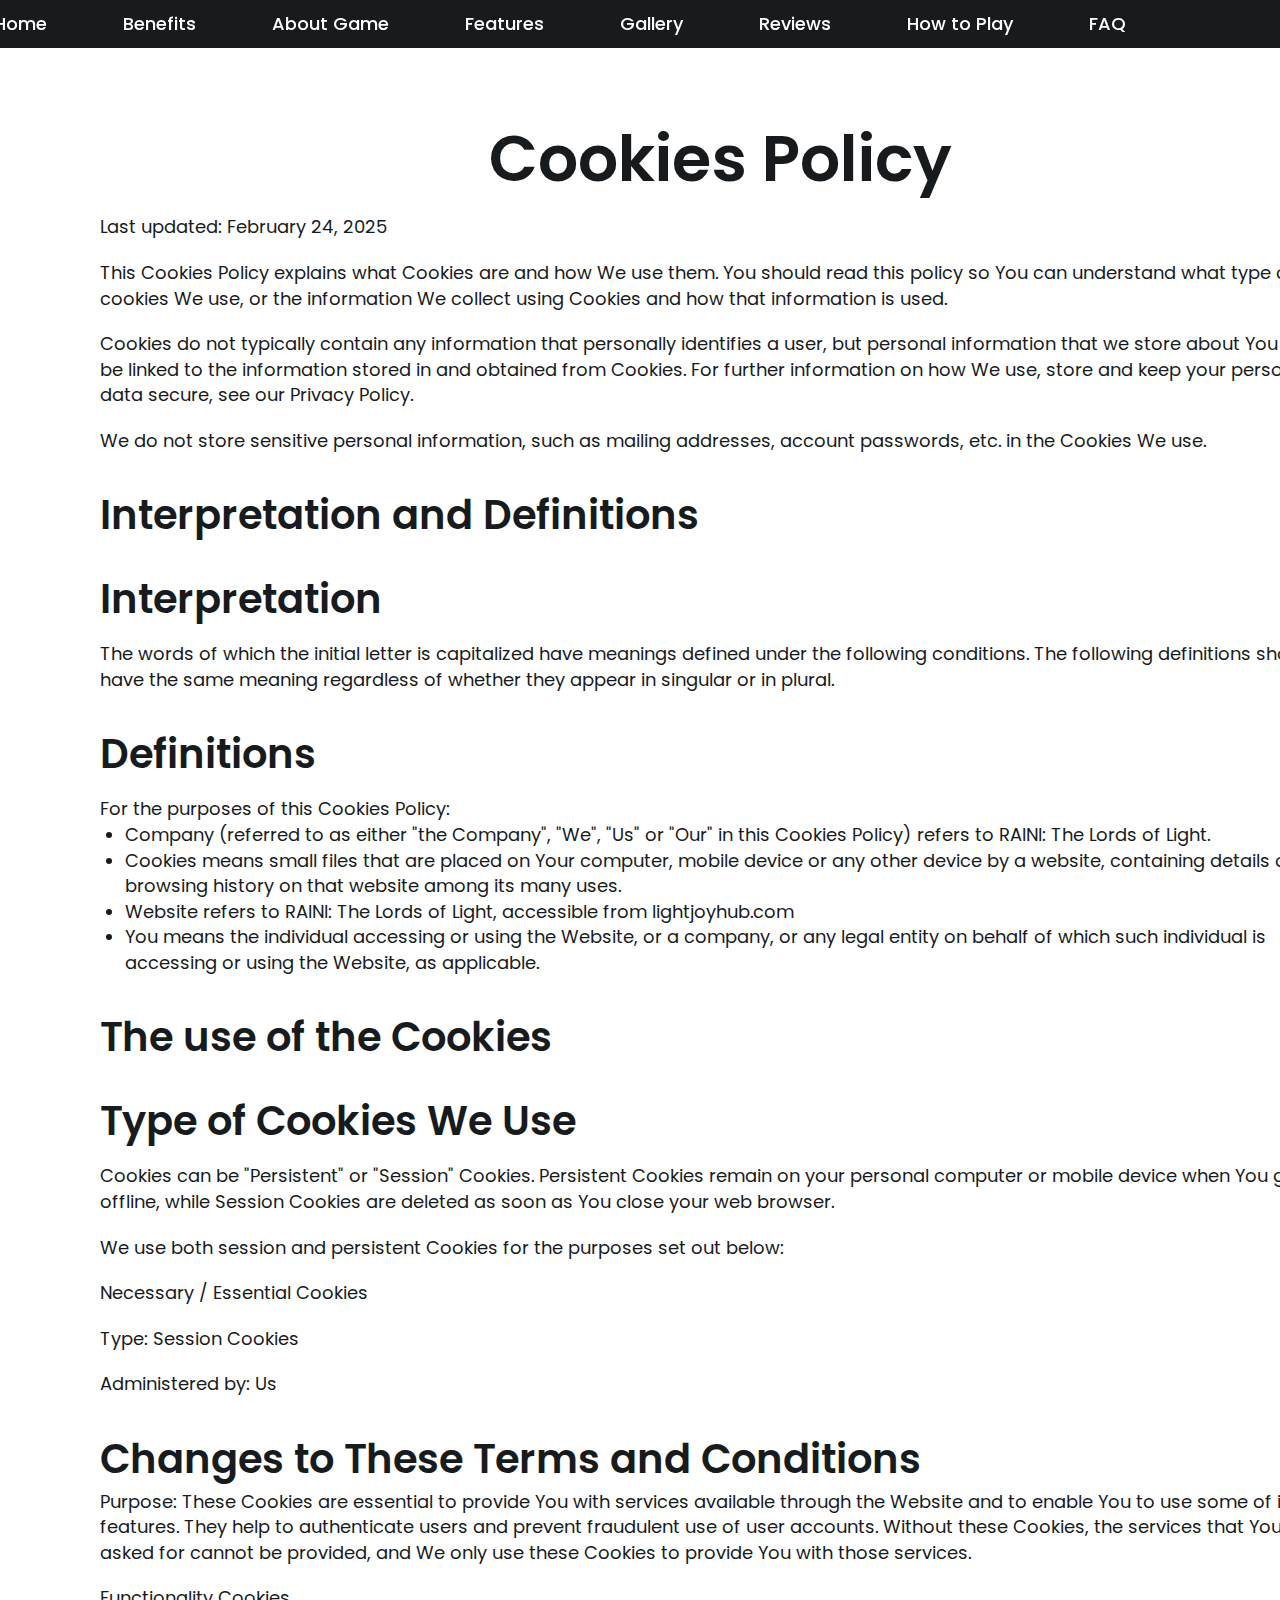
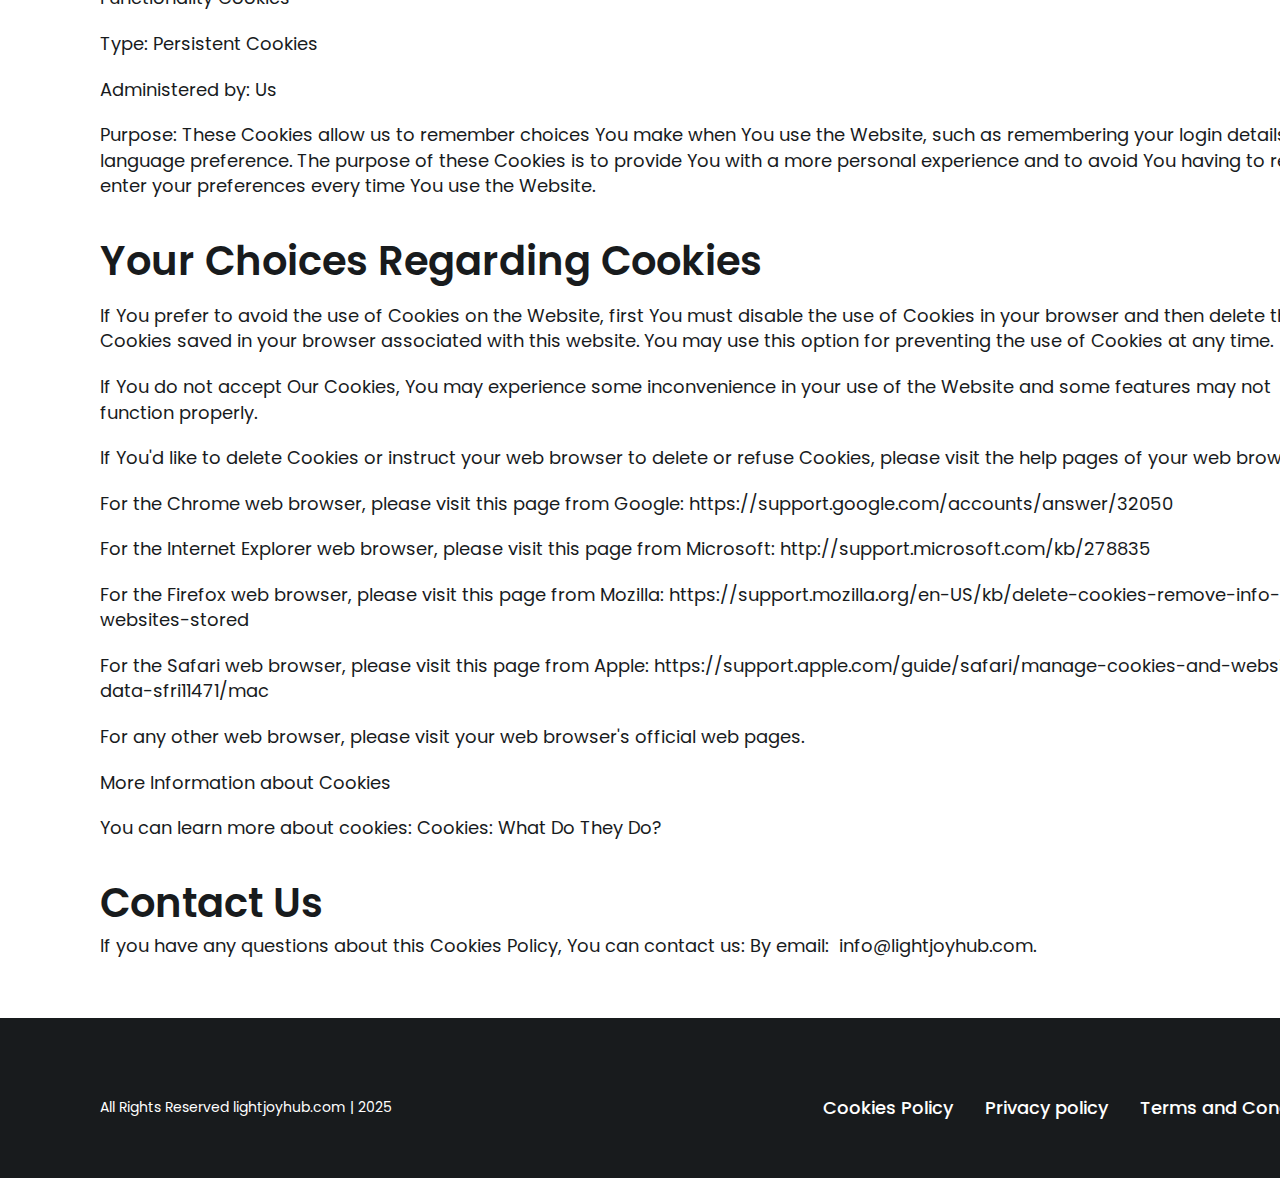
==== cookies.html @ d63851ce "1" ====
<!DOCTYPE html>
<html lang="en">
  <head>
    <meta charset="UTF-8" />
    <meta name="viewport" content="width=device-width, initial-scale=1.0" />
    <title>RAINI: The Lords of Light</title>
    <link rel="icon" href="img/Icon 500_500.png" />

    <link rel="stylesheet" type="text/css" href="slick/slick.css" />
    <link rel="stylesheet" href="css/main.css" />
    <link href="https://unpkg.com/aos@2.3.1/dist/aos.css" rel="stylesheet" />
  </head>

  <body class="back">
    <header class="header">
      <div class="header__background"></div>
      <nav class="navigation">
        <ul class="navigation__list">
          <li class="navigation__item">
            <a href="/" class="navigation__link">Home</a>
          </li>
          <li class="navigation__item">
            <a href="/#why" class="navigation__link">Benefits</a>
          </li>

          <li class="navigation__item">
            <a href="/#about" class="navigation__link">About Game</a>
          </li>
          <li class="navigation__item">
            <a href="/#features" class="navigation__link">Features</a>
          </li>
          <li class="navigation__item">
            <a href="/#gallery" class="navigation__link">Gallery</a>
          </li>
          <li class="navigation__item">
            <a href="/#reviews" class="navigation__link">Reviews</a>
          </li>

          <li class="navigation__item">
            <a href="/#how" class="navigation__link">How to Play</a>
          </li>
          <li class="navigation__item">
            <a href="/#faq" class="navigation__link">FAQ</a>
          </li>
          <li class="navigation__item">
            <a
              href="/policy.html"
              class="navigation__link navigation__item-desk"
              >Privacy Policy</a
            >
          </li>

          <li class="navigation__item">
            <a
              href="/cookies.html"
              class="navigation__link navigation__item-desk"
              >Cookies Policy</a
            >
          </li>
          <li class="navigation__item">
            <a href="/terms.html" class="navigation__link navigation__item-desk"
              >Terms and Conditions</a
            >
          </li>
        </ul>

        <div class="header__button-wrapper">
          <a href="/" class="policy-terms-header__icon--menu"
            ><img href="/" class="header-title" alt=""
          /></a>

          <button type="button" class="header__icon-button" data-menu-button>
            <img
              class="header__icon header__icon--menu"
              src="img/header/menu.png"
              alt=""
            />

            <img
              class="header__icon header__icon--close close"
              src="img/header//menu (1).png"
              alt=""
            />
          </button>
        </div>
      </nav>
    </header>

    <main class="policy">
      <section>
        <div class="policy-terms-container">
          <h2 class="policy-terms-title">Cookies Policy</h2>

          <p class="policy-terms-text-one">Last updated: February 24, 2025</p>

          <p class="policy-terms-text-one">
            This Cookies Policy explains what Cookies are and how We use them.
            You should read this policy so You can understand what type of
            cookies We use, or the information We collect using Cookies and how
            that information is used.
          </p>

          <p class="policy-terms-text-one">
            Cookies do not typically contain any information that personally
            identifies a user, but personal information that we store about You
            may be linked to the information stored in and obtained from
            Cookies. For further information on how We use, store and keep your
            personal data secure, see our Privacy Policy.
          </p>
          <p class="policy-terms-text-one">
            We do not store sensitive personal information, such as mailing
            addresses, account passwords, etc. in the Cookies We use.
          </p>
          <h2 class="policy-terms-text">Interpretation and Definitions</h2>
          <h2 class="policy-terms-text">Interpretation</h2>
          <p class="policy-terms-text-one">
            The words of which the initial letter is capitalized have meanings
            defined under the following conditions. The following definitions
            shall have the same meaning regardless of whether they appear in
            singular or in plural.
          </p>
          <h2 class="policy-terms-text">Definitions</h2>
          <p class="policy-terms-text-one">
            For the purposes of this Cookies Policy:
          </p>
          <ul class="terms-lists">
            <li>
              Company (referred to as either "the Company", "We", "Us" or "Our"
              in this Cookies Policy) refers to RAINI: The Lords of Light.
            </li>
            <li>
              Cookies means small files that are placed on Your computer, mobile
              device or any other device by a website, containing details of
              your browsing history on that website among its many uses.
            </li>
            <li>
              Website refers to RAINI: The Lords of Light, accessible
              from lightjoyhub.com
            </li>
            <li>
              You means the individual accessing or using the Website, or a
              company, or any legal entity on behalf of which such individual is
              accessing or using the Website, as applicable.
            </li>
          </ul>
          <h2 class="policy-terms-text">The use of the Cookies</h2>
          <h2 class="policy-terms-text">Type of Cookies We Use</h2>
          <p class="policy-terms-text-one">
            Cookies can be "Persistent" or "Session" Cookies. Persistent Cookies
            remain on your personal computer or mobile device when You go
            offline, while Session Cookies are deleted as soon as You close your
            web browser.
          </p>

          <p class="policy-terms-text-one">
            We use both session and persistent Cookies for the purposes set out
            below:
          </p>

          <p class="policy-terms-text-one">Necessary / Essential Cookies</p>

          <p class="policy-terms-text-one">Type: Session Cookies</p>

          <p class="policy-terms-text-one">Administered by: Us</p>
          <h2 class="policy-terms-text">
            Changes to These Terms and Conditions
          </h2>
          <p class="policy-terms-texts">
            Purpose: These Cookies are essential to provide You with services
            available through the Website and to enable You to use some of its
            features. They help to authenticate users and prevent fraudulent use
            of user accounts. Without these Cookies, the services that You have
            asked for cannot be provided, and We only use these Cookies to
            provide You with those services.
          </p>

          <p class="policy-terms-text-one">Functionality Cookies</p>
          <p class="policy-terms-text-one">Type: Persistent Cookies</p>
          <p class="policy-terms-text-one">Administered by: Us</p>
          <p class="policy-terms-text-one">
            Purpose: These Cookies allow us to remember choices You make when
            You use the Website, such as remembering your login details or
            language preference. The purpose of these Cookies is to provide You
            with a more personal experience and to avoid You having to re-enter
            your preferences every time You use the Website.
          </p>
          <h2 class="policy-terms-text">Your Choices Regarding Cookies</h2>
          <p class="policy-terms-text-one">
            If You prefer to avoid the use of Cookies on the Website, first You
            must disable the use of Cookies in your browser and then delete the
            Cookies saved in your browser associated with this website. You may
            use this option for preventing the use of Cookies at any time.
          </p>
          <p class="policy-terms-text-one">
            If You do not accept Our Cookies, You may experience some
            inconvenience in your use of the Website and some features may not
            function properly.
          </p>
          <p class="policy-terms-text-one">
            If You'd like to delete Cookies or instruct your web browser to
            delete or refuse Cookies, please visit the help pages of your web
            browser.
          </p>
          <p class="policy-terms-text-one">
            For the Chrome web browser, please visit this page from Google:

            <a
              class="email-link-color"
              href="https://support.google.com/accounts/answer/32050"
              target="_blank"
              rel=""
              >https://support.google.com/accounts/answer/32050
            </a>
          </p>
          <p class="policy-terms-text-one">
            For the Internet Explorer web browser, please visit this page from
            Microsoft:
            <a
              class="email-link-color"
              href="http://support.microsoft.com/kb/278835"
              target="_blank"
              rel=""
              >http://support.microsoft.com/kb/278835
            </a>
          </p>
          <p class="policy-terms-text-one">
            For the Firefox web browser, please visit this page from Mozilla:

            <a
              class="email-link-color"
              href=" https://support.mozilla.org/en-US/kb/delete-cookies-remove-info-websites-stored"
              target="_blank"
              rel=""
            >
              https://support.mozilla.org/en-US/kb/delete-cookies-remove-info-websites-stored
            </a>
          </p>
          <p class="policy-terms-text-one">
            For the Safari web browser, please visit this page from Apple:

            <a
              class="email-link-color"
              href=" https://support.apple.com/guide/safari/manage-cookies-and-website-data-sfri11471/mac"
              target="_blank"
              rel=""
            >
              https://support.apple.com/guide/safari/manage-cookies-and-website-data-sfri11471/mac
            </a>
          </p>

          <p class="policy-terms-text-one">
            For any other web browser, please visit your web browser's official
            web pages.
          </p>
          <p class="policy-terms-text-one">More Information about Cookies</p>
          <p class="policy-terms-text-one">
            You can learn more about cookies: Cookies:
            <a
              class="email-link-color"
              href="https://www.freeprivacypolicy.com/blog/cookies/"
              target="_blank"
              rel=""
            >
              What Do They Do?
            </a>
          </p>

          <h2 class="policy-terms-text">Contact Us</h2>
          <p class="policy-terms-texts">
            If you have any questions about this Cookies Policy, You can contact
            us: By email: 
            <a class="email-link" href="mailto:info@lightjoyhub.com"
              >info@lightjoyhub.com</a
            >.
          </p>
        </div>
      </section>
    </main>

    <footer class="footer">
      <div class="footer-container">
        <div class="footer-wrapper">
          <a class="footer-text" href="cookies.html">Cookies Policy</a>
          <a class="footer-text" href="policy.html">Privacy policy</a>
          <a class="footer-text" href="terms.html">Terms and Conditions </a>
        </div>
        <p class="footer-copyright">
          All Rights Reserved lightjoyhub.com | 2025
        </p>
      </div>
    </footer>
    <script src="js/mobile-menu.js"></script>
  </body>
</html>
---- css/main.css ----
@import url("https://fonts.googleapis.com/css2?family=Poppins:ital,wght@0,100;0,200;0,300;0,400;0,500;0,600;0,700;0,800;0,900;1,100;1,200;1,300;1,400;1,500;1,600;1,700;1,800;1,900&display=swap");

:root {
}

* {
  -webkit-box-sizing: border-box;
  box-sizing: border-box;
}

html {
  scroll-behavior: smooth;
  background: #181b1d;

  color: #ffffff;
}

body {
  margin: 0;
}

h1,
h2,
h3,
h4,
h5,
h6,
p {
  margin: 0;
}

ul,
ol {
  margin: 0;
  padding: 0;
  list-style: none;
}

img {
  display: block;
  height: auto;
}

.list {
  list-style: none;
}

button,
a {
  cursor: pointer;
}

.button:hover {
  scale: 120%;
}

.header.is-open .header__background {
  left: 0;
}
.header__button-wrapper {
  margin-left: auto;
}
.header__icon {
  display: none;
}

.header__icon-button {
  display: -webkit-box;
  display: -ms-flexbox;
  display: flex;
  background-color: transparent;
  border: none;
  border-radius: 50%;
}

.header__icon--menu {
  display: block;
}

.header__icon-button.is-open .header__icon--menu {
  display: none;
}

.header__icon-button.is-open .header__icon--close {
  display: block;
}

.header {
  position: fixed;
  width: 100%;
  z-index: 5;
  -webkit-transition: background-color 0.3s ease;
  transition: background-color 0.3s ease;
  background: transparent;
  display: flex;
  height: 64px;
  background: #181b1d;
}

.header__background {
  position: absolute;
  top: 0;
  right: 0;
  bottom: 0;
  left: 100%;

  z-index: -1;
  -webkit-transition: left 0.3s ease;
  transition: left 0.3s ease;
  background: #181b1d;
}
.header.is-open .header__background {
  left: 0;
}
.header__button-wrapper {
  margin-right: auto;
  display: flex;
  align-items: center;
  justify-content: end;
}
.policy-terms-header__button-wrapper {
  margin-right: auto;
  display: flex;
  align-items: center;
  justify-content: space-between;
}
.header__icon {
  display: none;
}
.header__icon-button {
  display: flex;
  background-color: transparent;
  border: none;
  border-radius: 50%;
}

.header__icon--menu {
  display: block;
}

.header__icon-button.is-open .header__icon--menu {
  display: none;
}

.header__icon-button.is-open .header__icon--close {
  display: block;
}

.navigation {
  display: -ms-flexbox;
  -webkit-box-orient: vertical;
  -webkit-box-direction: normal;
  -ms-flex-direction: column;
  flex-direction: column;
  -webkit-box-align: center;
  -ms-flex-align: center;
  align-items: center;
  -webkit-box-flex: 1;
  -ms-flex: 1;
  flex: 1;
  padding: 12px;
  position: relative;
}

.navigation__list {
  display: flex;
  flex-direction: column;

  align-items: center;

  top: 130px;
  position: absolute;
  top: 100%;
  right: -100%;
  width: 100%;
  height: 557px;
  -webkit-transition: 0.3s;
  transition: 0.3s;
  z-index: 999;

  padding: 32px;

  gap: 28px;
  background: #181b1d;
}
.navigation__list.is-open {
  right: 0;
}
.navigation__link {
  font-family: Poppins;
  font-weight: 500;
  font-size: 18px;
  line-height: 100%;
  letter-spacing: 0%;
  transition: all 0.3s ease-in-out;
  text-decoration: none;
  color: #ffffff;

  padding-bottom: 0px;
  border-bottom: 1px solid transparent;
}
.navigation__link:hover,
.navigation__link:focus {
  border-bottom: 1px solid #ffffff;
}
.header.is-open {
  background-color: transparent;
}
.navigation-img {
  display: none;
}

@media screen and (min-width: 1200px) {
  .navigation-img {
    display: flex;
  }
  .policy-terms-header__icon--menu {
    display: none;
  }

  .header {
    width: 100%;

    height: 48px;
    padding: 10px 0px 10px 20px;
    display: flex;
    align-items: center;
    justify-content: center;

    z-index: 1000;
  }
  .header__background {
  }

  .header__icon-button {
    display: none;
  }

  .navigation {
    display: flex;

    flex-direction: row;

    flex: 1;
    padding: 0;

    width: 1440px;
    margin: auto;
  }
  .navigation__list {
    background-color: transparent;
    flex-direction: row;
    display: flex;
    position: static;
    width: 1440px;
    margin: auto;

    padding-block: 0;
    flex: 1;
    gap: 60px;
    height: 0px;
    display: flex;
    justify-content: center;
    align-items: center;
    justify-content: center;
  }
  .navigation__link {
    font-weight: 500;
    font-size: 18px;
    line-height: 100%;
    letter-spacing: 0%;

    padding: 0px 8px;
    text-decoration: none;
  }

  .header__icon-home-img {
    display: none;
  }
  .navigation__item-desk {
    display: none;
  }
}

.home {
  width: 375px;
  height: 812px;
  padding: 91px 16px 0px;
  background-repeat: no-repeat;
  background-size: cover;
  background-position: center;
  background-image: url("/img/home/Home.png");
  margin: auto;
}

.home__container-top {
  display: flex;
  flex-direction: column;
  align-items: start;
}
.home-title-img {
  width: 343px;
  height: 167.1876220703125px;
}
.home-title {
  font-family: Poppins;
  font-weight: 600;
  font-size: 18px;
  line-height: 110.00000000000001%;
  letter-spacing: -1%;
  text-align: center;
  padding: 0 42px;
}

.home-text {
  font-family: Poppins;
  font-weight: 400;
  font-size: 18px;
  line-height: 142%;
  letter-spacing: 0%;

  padding: 110px 0 23px;
}
.home__google-button_image {
  width: 192px;
  height: 64px;
}
.home__google-button_link:hover .home__google-button_image {
  transform: scale(1.1);
  transition: transform 0.3s ease-in-out;
}

@media screen and (min-width: 1200px) {
  .home {
    width: 1440px;
    height: 810px;
    padding: 95px 767px 0px 100px;
    background-image: url("/img/home/Home\ \(1\).png");
  }
  .home__container-top {
    display: flex;
    flex-direction: column;
  }
  .home-title-img {
    width: 517px;
    height: 252px;
    margin: auto;
  }
  .home-title {
    font-family: Poppins;
    font-weight: 600;
    font-size: 18px;
    line-height: 110.00000000000001%;
    letter-spacing: -1%;
    text-align: center;
    padding: 0;
    padding-top: 16px;
    color: #95999d;
    width: 268px;
    margin: auto;
  }
  .home-text {
    color: #95999d;

    font-family: Poppins;
    font-weight: 400;
    font-size: 18px;
    line-height: 142%;
    padding: 60px 16px 23px 0;
    letter-spacing: 0%;
  }
}
.why {
  width: 375px;
  height: 788px;
  margin: auto;
  padding: 40px 0px 0 16px;
  background-repeat: no-repeat;
  background-size: cover;
  background-position: top;
  background-image: url("/img/why/Benefits\ -\ About\ Game.png");
}

.why-list {
  padding-top: 32px;
}
.why-item {
  width: 332px;
  height: 606px;
  border-radius: 10px;
  background: #181b1d;
  margin: 0 4px;
}
.why-img {
  width: 332px;
  height: 386px;
  border-radius: 10px 10px 0 0;
}
.why-text-bold {
  font-family: Poppins;
  font-weight: 600;
  font-size: 24px;
  line-height: 110.00000000000001%;
  letter-spacing: -1%;
  height: 52px;
  margin: 24px 24px 16px;
}
.why-text {
  font-family: Poppins;
  font-weight: 400;
  font-size: 18px;
  line-height: 142%;
  letter-spacing: 0%;
  padding: 0 24px;
}
@media screen and (min-width: 1200px) {
  .why {
    width: 1440px;
    height: 916px;
    padding: 80px 0px 0 100px;
    background-image: url("/img/why/Benefits\ -\ About\ Game\ \(1\).png");
  }

  .why-list {
    padding-top: 60px;
  }
  .why-item {
    margin: 0 12px;
  }
}
.about {
  padding: 40px 16px 0px;
  margin: auto;
  width: 375px;
  height: 538px;
  background-repeat: no-repeat;
  background-size: cover;
  background-position: bottom;
  background-image: url("/img/why/Benefits\ -\ About\ Game.png");
}

.about-title {
  font-family: Poppins;
  font-weight: 600;
  font-size: 64px;
  line-height: 110.00000000000001%;
  letter-spacing: -1%;
}

.about-text {
  font-family: Poppins;
  font-weight: 400;
  font-size: 18px;
  line-height: 142%;
  letter-spacing: 0%;

  padding: 32px 0px 0;
}

@media screen and (min-width: 1200px) {
  .about {
    padding: 80px 100px 0;
    width: 1440px;
    height: 310px;
    display: flex;
    gap: 110px;
    background-image: url("/img/why/Benefits\ -\ About\ Game\ \(1\).png");
  }

  .about-text {
    padding: 0;
    width: 714px;
  }
}
.how {
  width: 375px;
  height: 1904px;
  margin: auto;
  padding: 40px 16px 0;
  background-repeat: no-repeat;
  background-size: cover;
  background-position: center;
  background-image: url("/img/How\ to\ play.png");
}

.how-list {
  padding-top: 32px;
  display: flex;
  flex-direction: column;
  gap: 8px;
}
.how-item {
  width: 343px;
  height: 324px;
  padding: 31px 23px;
  background: #27282a;
  border: 1px solid #424345;

  border-radius: 10px;
}
.how-text-one {
  font-family: Poppins;
  font-weight: 400;
  font-size: 14px;
  line-height: 140%;
  letter-spacing: 0%;
  color: #95999d;
}
.how-text-bold {
  padding: 40px 0 16px;

  font-family: Poppins;
  font-weight: 600;
  font-size: 24px;
  line-height: 110.00000000000001%;
  letter-spacing: -1%;
}
.how-text {
  font-family: Poppins;
  font-weight: 400;
  font-size: 18px;
  line-height: 142%;
  color: #95999d;
  letter-spacing: 0%;
}

@media screen and (min-width: 1200px) {
  .how {
    width: 1440px;
    height: 662px;
    padding: 80px 100px 0;
    background-image: url("/img/How\ to\ play\ \(1\).png");
  }
  .how-list {
    padding-top: 60px;
    display: flex;
    flex-direction: row;
    gap: 24px;
  }
  .how-item {
    width: 228.8000030517578px;
    height: 332px;
  }

  .how-text-bold {
    height: 78px;
    padding: 0;
    margin: 40px 0 16px;
  }
}

.reviews {
  width: 375px;
  margin: auto;
  padding: 40px 0 40px 16px;
}

.reviews-list {
  padding-top: 32px;
}
.reviews-item {
  margin: 0 4px;
  width: 322px;
  height: 215px;
  border-radius: 10px;
  padding: 31px;
  background: #27282a;
  border: 1px solid #424345;
}
.reviews-img {
  margin: auto;
}
.reviews-text-bold {
  font-family: Poppins;
  font-weight: 500;
  font-size: 14px;
  line-height: 140%;
  letter-spacing: 0%;
  text-align: center;
  height: 80px;
  margin: 24px 0 0;
}
.reviews-text {
  font-family: Poppins;
  font-weight: 400;
  font-size: 14px;
  line-height: 140%;
  letter-spacing: 0%;
  text-align: center;
  color: #70777e;
}

@media screen and (min-width: 1200px) {
  .reviews {
    width: 1440px;
    padding: 80px 0px 100px 100px;
  }
  .reviews-list {
    padding-top: 60px;
  }
  .reviews-item {
    margin: 0 12px;
  }
}

.faq {
  padding: 40px 16px;
  margin: auto;
  width: 375px;
}
.faq-container {
  padding-top: 32px;
  display: flex;
  flex-direction: column;
  gap: 8px;
}

.faq-item {
  padding: 30px 18px;
  border-radius: 10px;
  background: #27282a;
  border: 1px solid #424345;
}

.faq-question {
  display: flex;
  justify-content: space-between;
  align-items: center;

  font-family: Poppins;
  font-weight: 600;
  font-size: 24px;
  line-height: 110.00000000000001%;
  letter-spacing: -1%;
}

.toggle-button {
  background: none;
  border: none;

  cursor: pointer;
}

.faq-answer {
  display: none;
  padding-top: 8px;
  font-family: Poppins;
  font-weight: 400;
  font-size: 18px;
  line-height: 142%;
  letter-spacing: 0%;
  color: #95999d;
}
@media screen and (min-width: 1200px) {
  .faq {
    padding: 80px 100px 100px 100px;
    width: 1440px;
  }
  .faq-container {
    padding-top: 60px;
    display: flex;
    flex-direction: column;
    gap: 24px;
  }

  .faq-item {
    padding-top: 32px;
    padding-right: 24px;
    padding-bottom: 32px;
    padding-left: 24px;

    border-radius: 10px;
  }
}
.gallery {
  width: 375px;
  margin: auto;
  padding: 40px 0 40px 16px;
}

.gallery__list {
  width: auto;
  padding-top: 32px;
  margin: auto;
}
.gallery__item {
  width: 332px;
  height: 184px;
  border-radius: 10px;

  overflow: hidden;
  position: relative;
  margin: 0 4px;
}

.gallery__image {
  width: 100%;
  height: 100%;
  object-fit: cover;
  object-position: center;
}

@media screen and (min-width: 1200px) {
  .gallery {
    width: 1440px;

    padding: 100px 0 100px 80px;
  }

  .gallery__item {
    width: 973px;
    height: 540px;
    border-radius: 10px;

    margin: 0 12px;
  }

  .gallery__list {
    padding: 60px 0 0px;
  }
}
.features {
  width: 375px;
  margin: auto;
  padding: 40px 16px;
}

.features-list {
  padding-top: 32px;
  display: flex;
  flex-direction: column;
  gap: 8px;
}
.features-item {
  width: 343px;
  height: 258px;
  padding: 31px 23px;
  border-radius: 10px;
  background: #27282a;
  border: 1px solid #424345;
}
.features-number {
  font-family: Poppins;
  font-weight: 400;
  font-size: 18px;
  line-height: 142%;
  letter-spacing: 0%;
  color: #95999d;
  width: 34px;
  height: 34px;
  border-radius: 40px;
  padding: 4px;
  display: flex;
  align-items: center;
  justify-content: center;
  background: #181b1d;
}
.features-text-bold {
  font-family: Poppins;
  font-weight: 600;
  font-size: 24px;
  line-height: 110.00000000000001%;
  letter-spacing: -1%;
  padding: 40px 0 16px;
}
.features-text {
  font-family: Poppins;
  font-weight: 400;
  font-size: 18px;
  line-height: 142%;
  letter-spacing: 0%;
  color: #95999d;
}

@media screen and (min-width: 1200px) {
  .features {
    width: 1440px;
    padding: 80px 100px 100px;
  }
  .features-list {
    padding-top: 60px;
    display: flex;
    flex-direction: row;
    flex-wrap: wrap;
    gap: 24px;
  }
  .features-item {
    width: 397.3333435058594px;
    height: 258px;
    gap: 40px;
  }
}
.footer {
  color: #ffffff;
  padding: 40px 16px 32px;
}
.footer-container {
  display: flex;
  flex-direction: column;
  justify-content: center;
  align-items: center;
  gap: 24px;
}

.footer-wrapper {
  display: flex;
  flex-direction: column;

  align-items: center;

  gap: 14px;
}
.footer-text {
  font-family: Poppins;
  font-weight: 500;
  font-size: 18px;
  line-height: 100%;
  letter-spacing: 0%;

  text-decoration: none;
  color: #ffffff;
}

.footer-copyright {
  font-family: Poppins;
  font-weight: 400;
  font-size: 14px;
  line-height: 140%;
  letter-spacing: 0%;
  vertical-align: middle;
}

@media screen and (min-width: 1200px) {
  .footer {
    padding: 80px 100px 60px;
    width: 1440px;
    margin: auto;
  }
  .footer-container {
    display: flex;
    flex-direction: row-reverse;
    justify-content: space-between;
    gap: 160px;
  }

  .footer-wrapper {
    display: flex;
    flex-direction: row;
    justify-content: end;
    align-items: end;

    gap: 32px;
  }
  .footer-text {
    font-weight: 500;
    font-size: 18px;
    line-height: 100%;
    letter-spacing: 0%;
  }

  .footer-copyright {
    font-family: Poppins;
    font-weight: 400;
    font-size: 14px;
    line-height: 140%;
    letter-spacing: 0%;
    vertical-align: middle;
  }
}
.policy-terms-container {
  padding: 100px 16px 40px;
  background: #ffffff;
  color: #181b1d;
}
.policy-terms-title {
  font-family: Poppins;
  font-weight: 600;
  font-size: 40px;
  line-height: 110.00000000000001%;
  letter-spacing: -1%;
  text-align: center;
}

.policy-terms-text {
  padding-top: 20px;
  font-family: Poppins;
  font-weight: 600;
  font-size: 24px;
  line-height: 110.00000000000001%;
  letter-spacing: -1%;
}
.policy-terms-texts {
  padding-top: 8px;
  font-family: Poppins;
  font-weight: 400;
  font-size: 18px;
  line-height: 142%;
  letter-spacing: 0%;
}
.policy-terms-text-one {
  padding-top: 20px;
  font-family: Poppins;
  font-weight: 400;
  font-size: 18px;
  line-height: 142%;
  letter-spacing: 0%;
}

.terms-list {
  list-style-type: disc;
  padding: 20px 0 20px 25px;
  display: flex;
  flex-direction: column;
  font-family: Poppins;
  font-weight: 400;
  font-size: 18px;
  line-height: 142%;
  letter-spacing: 0%;
}

.terms-lists {
  list-style-type: disc;
  padding-left: 25px;
  font-family: Poppins;
  font-weight: 400;
  font-size: 18px;
  line-height: 142%;
  letter-spacing: 0%;
}
.email-link {
  color: inherit;
  text-decoration: none;
}
.email-link-color {
  color: inherit;
  text-decoration: none;
}
@media screen and (min-width: 1200px) {
  .policy-terms-container {
    padding: 124px 100px 60px;
    width: 1440px;
    margin: auto;
  }
  .policy-terms-title {
    font-family: Poppins;
    font-weight: 600;
    font-size: 64px;
    line-height: 110.00000000000001%;
    letter-spacing: -1%;
    text-align: center;
  }

  .policy-terms-text {
    padding-top: 40px;
    font-family: Poppins;
    font-weight: 600;
    font-size: 40px;
    line-height: 110.00000000000001%;
    letter-spacing: -1%;
  }
}

.cookie-popup {
  position: fixed;
  bottom: 10px;
  width: 375px;

  padding: 16px;
  background: #ffffff;

  z-index: 1000;

  display: none;
}

.cookie-popup-text-two {
  font-family: Poppins;
  font-weight: 400;
  font-size: 18px;
  line-height: 142%;
  letter-spacing: 0%;

  color: #181b1d;
}
.cookie-button-container {
  padding: 30px 0 0;
  margin: auto;
  display: flex;
  flex-direction: row;
  align-items: center;
  justify-content: center;
  gap: 8px;
}
.cookie-button {
  border: none;
  background-color: transparent;
  background: #ffffff;
  border: 1px solid #181b1d;
  width: 167.5px;
  padding: 16px 0;
  border-radius: 4px;
  font-family: Poppins;
  font-weight: 600;
  font-size: 16px;
  line-height: 100%;
  letter-spacing: 0%;
  text-transform: uppercase;
  color: #181b1d;
}
#accept-cookies {
  background: #181b1d;
  color: #ffffff;
}
.close-popup {
  position: absolute;
  top: 10px;
  right: 10px;
  font-size: 20px;
  cursor: pointer;
}
@media screen and (min-width: 1200px) {
  .cookie-popup-text-two {
    font-family: Poppins;
    font-weight: 400;
    font-size: 18px;
    line-height: 142%;
    letter-spacing: 0%;

    width: 748px;
  }
  .cookie-button-container {
    padding: 0;
    margin: auto;
    display: flex;
    flex-direction: row;
    gap: 40px;
  }
  .cookie-popup {
    position: fixed;
    bottom: 10px;
    width: 1440px;

    padding: 32px;
    display: none;
  }

  .cookie-popup-container {
    display: flex;
    align-items: center;
    justify-content: center;
  }
}
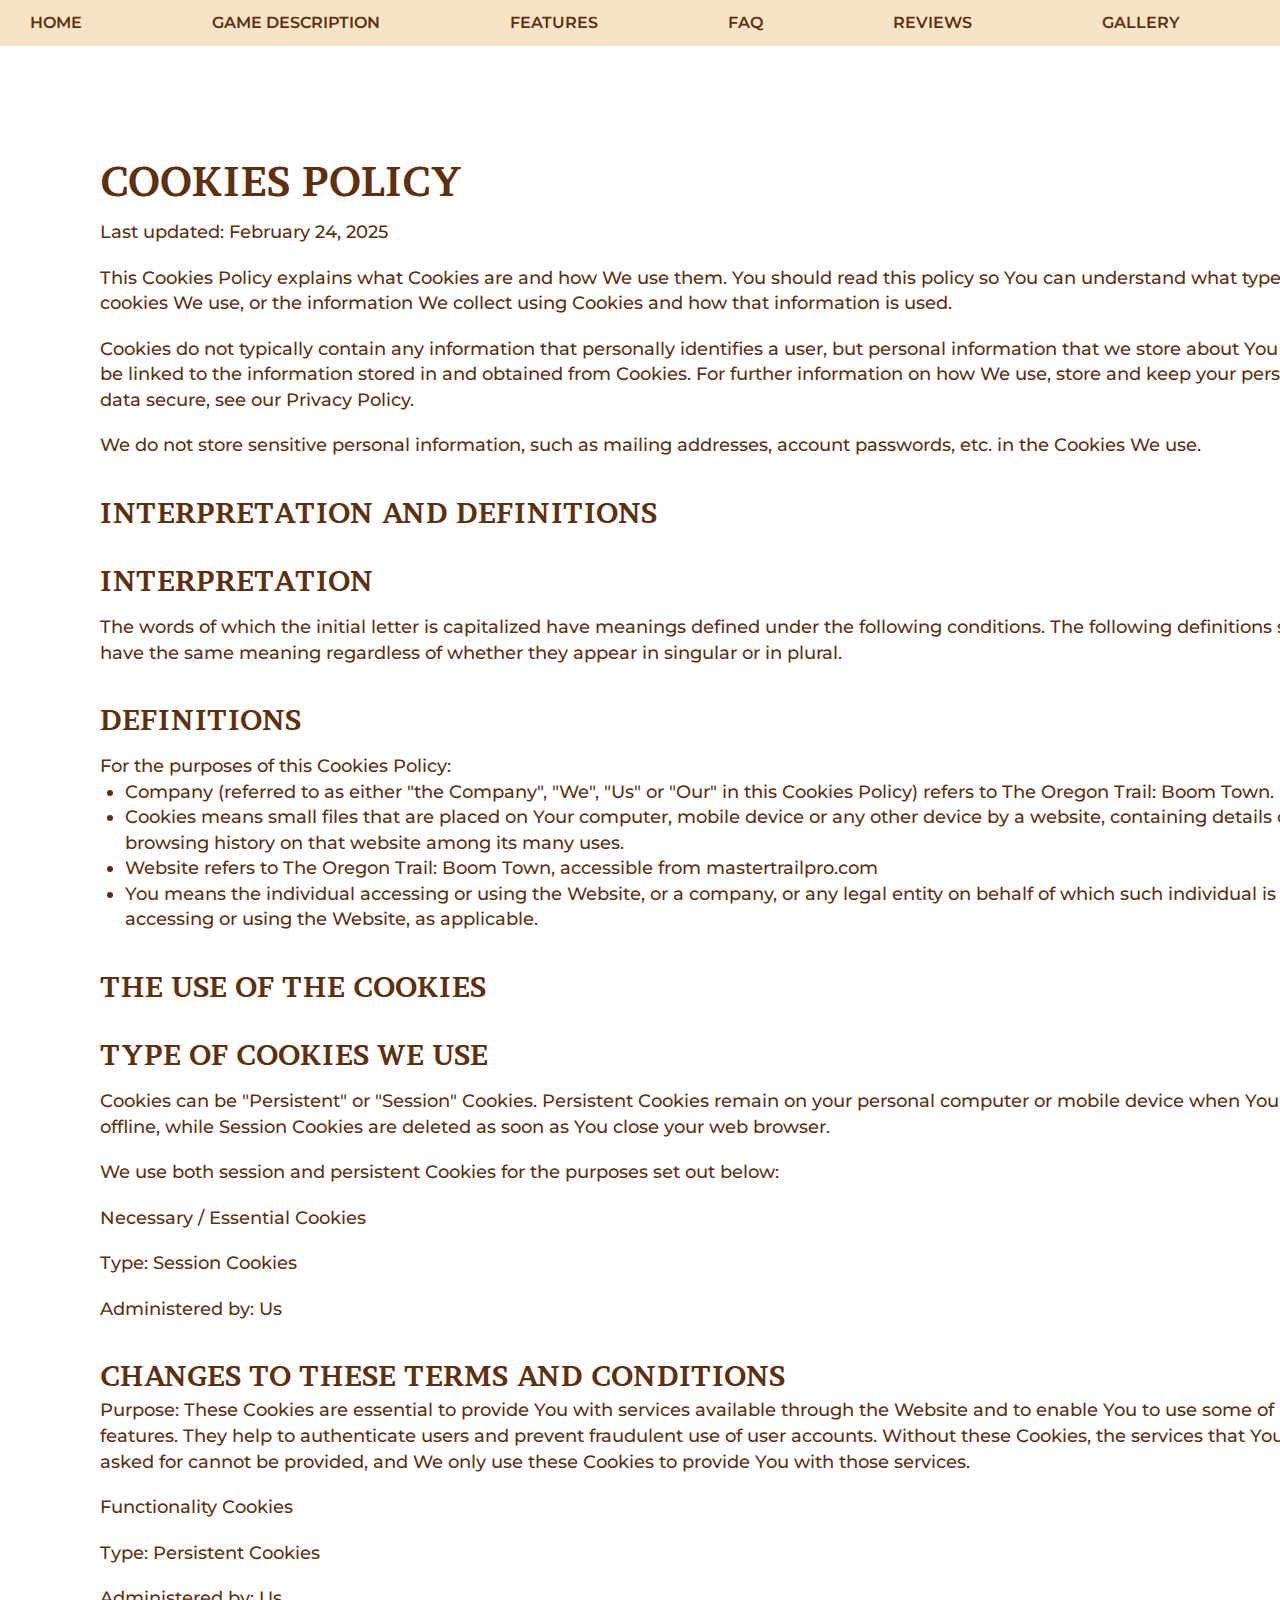
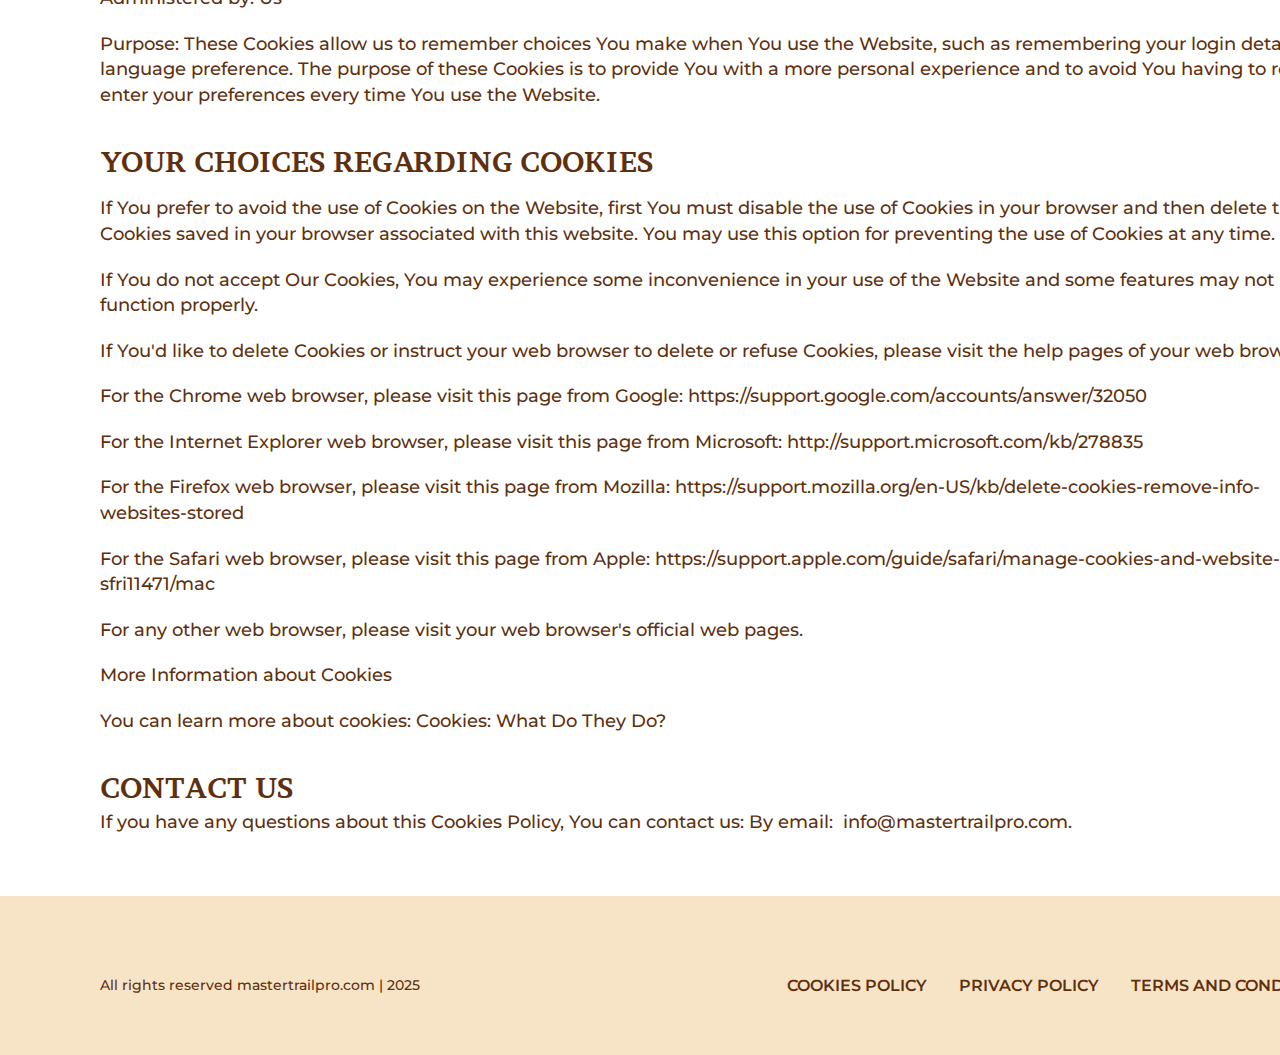
==== commit bf3d7769: "2" ====
--- a/cookies.html
+++ b/cookies.html
@@ -3,7 +3,7 @@
   <head>
     <meta charset="UTF-8" />
     <meta name="viewport" content="width=device-width, initial-scale=1.0" />
-    <title>RAINI: The Lords of Light</title>
+    <title>The Oregon Trail: Boom Town</title>
     <link rel="icon" href="img/Icon 500_500.png" />
 
     <link rel="stylesheet" type="text/css" href="slick/slick.css" />
@@ -19,29 +19,23 @@
           <li class="navigation__item">
             <a href="/" class="navigation__link">Home</a>
           </li>
-          <li class="navigation__item">
-            <a href="/#why" class="navigation__link">Benefits</a>
-          </li>
-
-          <li class="navigation__item">
-            <a href="/#about" class="navigation__link">About Game</a>
+
+          <li class="navigation__item">
+            <a href="/#about" class="navigation__link">game description</a>
           </li>
           <li class="navigation__item">
             <a href="/#features" class="navigation__link">Features</a>
           </li>
           <li class="navigation__item">
+            <a href="/#faq" class="navigation__link">FAQ</a>
+          </li>
+          <li class="navigation__item">
+            <a href="/#reviews" class="navigation__link">Reviews</a>
+          </li>
+          <li class="navigation__item">
             <a href="/#gallery" class="navigation__link">Gallery</a>
           </li>
-          <li class="navigation__item">
-            <a href="/#reviews" class="navigation__link">Reviews</a>
-          </li>
-
-          <li class="navigation__item">
-            <a href="/#how" class="navigation__link">How to Play</a>
-          </li>
-          <li class="navigation__item">
-            <a href="/#faq" class="navigation__link">FAQ</a>
-          </li>
+
           <li class="navigation__item">
             <a
               href="/policy.html"
@@ -72,13 +66,13 @@
           <button type="button" class="header__icon-button" data-menu-button>
             <img
               class="header__icon header__icon--menu"
-              src="img/header/menu.png"
+              src="img/header/Icon Button (2).png"
               alt=""
             />
 
             <img
               class="header__icon header__icon--close close"
-              src="img/header//menu (1).png"
+              src="img/header//Icon Button (1).png"
               alt=""
             />
           </button>
@@ -126,7 +120,7 @@
           <ul class="terms-lists">
             <li>
               Company (referred to as either "the Company", "We", "Us" or "Our"
-              in this Cookies Policy) refers to RAINI: The Lords of Light.
+              in this Cookies Policy) refers to The Oregon Trail: Boom Town.
             </li>
             <li>
               Cookies means small files that are placed on Your computer, mobile
@@ -134,8 +128,8 @@
               your browsing history on that website among its many uses.
             </li>
             <li>
-              Website refers to RAINI: The Lords of Light, accessible
-              from lightjoyhub.com
+              Website refers to The Oregon Trail: Boom Town, accessible
+              from mastertrailpro.com
             </li>
             <li>
               You means the individual accessing or using the Website, or a
@@ -269,8 +263,8 @@
           <p class="policy-terms-texts">
             If you have any questions about this Cookies Policy, You can contact
             us: By email: 
-            <a class="email-link" href="mailto:info@lightjoyhub.com"
-              >info@lightjoyhub.com</a
+            <a class="email-link" href="mailto:info@mastertrailpro.com"
+              >info@mastertrailpro.com</a
             >.
           </p>
         </div>
@@ -285,7 +279,7 @@
           <a class="footer-text" href="terms.html">Terms and Conditions </a>
         </div>
         <p class="footer-copyright">
-          All Rights Reserved lightjoyhub.com | 2025
+          All rights reserved mastertrailpro.com | 2025
         </p>
       </div>
     </footer>
--- a/css/main.css
+++ b/css/main.css
@@ -1,4 +1,4 @@
-@import url("https://fonts.googleapis.com/css2?family=Poppins:ital,wght@0,100;0,200;0,300;0,400;0,500;0,600;0,700;0,800;0,900;1,100;1,200;1,300;1,400;1,500;1,600;1,700;1,800;1,900&display=swap");
+@import url("https://fonts.googleapis.com/css2?family=Brawler:wght@400;700&family=Montserrat:ital,wght@0,100..900;1,100..900&display=swap");
 
 :root {
 }
@@ -10,9 +10,9 @@
 
 html {
   scroll-behavior: smooth;
-  background: #181b1d;
-
-  color: #ffffff;
+  background: #ffffff;
+
+  color: #602f0e;
 }
 
 body {
@@ -93,8 +93,8 @@
   transition: background-color 0.3s ease;
   background: transparent;
   display: flex;
-  height: 64px;
-  background: #181b1d;
+  height: 52px;
+  background: #f7e4c6;
 }
 
 .header__background {
@@ -107,7 +107,7 @@
   z-index: -1;
   -webkit-transition: left 0.3s ease;
   transition: left 0.3s ease;
-  background: #181b1d;
+  background: #f7e4c6;
 }
 .header.is-open .header__background {
   left: 0;
@@ -158,7 +158,7 @@
   -webkit-box-flex: 1;
   -ms-flex: 1;
   flex: 1;
-  padding: 12px;
+  padding: 6px 16px;
   position: relative;
 }
 
@@ -181,27 +181,29 @@
   padding: 32px;
 
   gap: 28px;
-  background: #181b1d;
+  background: #f7e4c6;
 }
 .navigation__list.is-open {
   right: 0;
 }
 .navigation__link {
-  font-family: Poppins;
-  font-weight: 500;
-  font-size: 18px;
+  font-family: Montserrat;
+  font-weight: 600;
+  font-size: 16px;
   line-height: 100%;
   letter-spacing: 0%;
+  text-transform: uppercase;
+
   transition: all 0.3s ease-in-out;
   text-decoration: none;
-  color: #ffffff;
+  color: #602f0e;
 
   padding-bottom: 0px;
   border-bottom: 1px solid transparent;
 }
 .navigation__link:hover,
 .navigation__link:focus {
-  border-bottom: 1px solid #ffffff;
+  font-size: 18px;
 }
 .header.is-open {
   background-color: transparent;
@@ -221,7 +223,7 @@
   .header {
     width: 100%;
 
-    height: 48px;
+    height: 46px;
     padding: 10px 0px 10px 20px;
     display: flex;
     align-items: center;
@@ -257,7 +259,7 @@
 
     padding-block: 0;
     flex: 1;
-    gap: 60px;
+    gap: 30px;
     height: 0px;
     display: flex;
     justify-content: center;
@@ -265,12 +267,14 @@
     justify-content: center;
   }
   .navigation__link {
-    font-weight: 500;
-    font-size: 18px;
+    font-family: Montserrat;
+    font-weight: 600;
+    font-size: 16px;
     line-height: 100%;
     letter-spacing: 0%;
-
-    padding: 0px 8px;
+    text-transform: uppercase;
+
+    padding: 0px 50px;
     text-decoration: none;
   }
 
@@ -285,7 +289,7 @@
 .home {
   width: 375px;
   height: 812px;
-  padding: 91px 16px 0px;
+  padding: 112px 16px 0px;
   background-repeat: no-repeat;
   background-size: cover;
   background-position: center;
@@ -296,34 +300,28 @@
 .home__container-top {
   display: flex;
   flex-direction: column;
-  align-items: start;
+  align-items: center;
 }
 .home-title-img {
-  width: 343px;
-  height: 167.1876220703125px;
+  width: 343;
+  height: 164.8412322998047px;
 }
 .home-title {
-  font-family: Poppins;
-  font-weight: 600;
-  font-size: 18px;
-  line-height: 110.00000000000001%;
-  letter-spacing: -1%;
+  font-family: Brawler;
+  font-weight: 700;
+  font-size: 20px;
+  line-height: 100%;
+  letter-spacing: 0%;
   text-align: center;
-  padding: 0 42px;
-}
-
-.home-text {
-  font-family: Poppins;
-  font-weight: 400;
-  font-size: 18px;
-  line-height: 142%;
-  letter-spacing: 0%;
-
-  padding: 110px 0 23px;
-}
+  text-transform: uppercase;
+  color: #ffffff;
+  text-shadow: 2px 2px 10px #0000004d;
+  padding-top: 24px;
+}
+
 .home__google-button_image {
-  width: 192px;
-  height: 64px;
+  width: 209px;
+  height: 89px;
 }
 .home__google-button_link:hover .home__google-button_image {
   transform: scale(1.1);
@@ -333,226 +331,94 @@
 @media screen and (min-width: 1200px) {
   .home {
     width: 1440px;
-    height: 810px;
-    padding: 95px 767px 0px 100px;
+    height: 754px;
+    padding: 116px 811px 0px 80px;
     background-image: url("/img/home/Home\ \(1\).png");
   }
-  .home__container-top {
-    display: flex;
-    flex-direction: column;
-  }
+
   .home-title-img {
-    width: 517px;
-    height: 252px;
-    margin: auto;
+    width: 549px;
+    height: 264px;
   }
   .home-title {
-    font-family: Poppins;
+    font-family: Brawler;
+    font-weight: 700;
+    font-size: 20px;
+    line-height: 100%;
+    letter-spacing: 0%;
+    text-align: center;
+    text-transform: uppercase;
+
+    padding-top: 24px;
+    width: 385px;
+  }
+}
+.about {
+  padding: 40px 16px;
+  margin: auto;
+  width: 375px;
+  background: #f7e4c6;
+}
+
+.about-title {
+  font-family: Brawler;
+  font-weight: 700;
+  font-size: 28px;
+  line-height: 100%;
+  letter-spacing: 0%;
+  text-transform: uppercase;
+}
+
+.about-text {
+  font-family: Montserrat;
+  font-weight: 600;
+  font-size: 18px;
+  line-height: 142%;
+  letter-spacing: 0%;
+
+  padding: 32px 0px 0;
+}
+
+@media screen and (min-width: 1200px) {
+  .about {
+    padding: 100px 80px;
+    width: 1440px;
+    height: 310px;
+    display: flex;
+    gap: 60px;
+  }
+
+  .about-title {
+    font-family: Brawler;
+    font-weight: 700;
+    font-size: 40px;
+    line-height: 90%;
+    letter-spacing: 0%;
+
+    text-transform: uppercase;
+  }
+  .about-text {
+    padding: 0;
+    width: 754px;
+    font-family: Montserrat;
     font-weight: 600;
     font-size: 18px;
-    line-height: 110.00000000000001%;
-    letter-spacing: -1%;
-    text-align: center;
-    padding: 0;
-    padding-top: 16px;
-    color: #95999d;
-    width: 268px;
-    margin: auto;
-  }
-  .home-text {
-    color: #95999d;
-
-    font-family: Poppins;
-    font-weight: 400;
-    font-size: 18px;
     line-height: 142%;
-    padding: 60px 16px 23px 0;
     letter-spacing: 0%;
   }
 }
-.why {
+.reviews-title {
+  color: #ffffff;
+}
+.reviews {
   width: 375px;
-  height: 788px;
   margin: auto;
-  padding: 40px 0px 0 16px;
-  background-repeat: no-repeat;
-  background-size: cover;
-  background-position: top;
-  background-image: url("/img/why/Benefits\ -\ About\ Game.png");
-}
-
-.why-list {
-  padding-top: 32px;
-}
-.why-item {
-  width: 332px;
-  height: 606px;
-  border-radius: 10px;
-  background: #181b1d;
-  margin: 0 4px;
-}
-.why-img {
-  width: 332px;
-  height: 386px;
-  border-radius: 10px 10px 0 0;
-}
-.why-text-bold {
-  font-family: Poppins;
-  font-weight: 600;
-  font-size: 24px;
-  line-height: 110.00000000000001%;
-  letter-spacing: -1%;
-  height: 52px;
-  margin: 24px 24px 16px;
-}
-.why-text {
-  font-family: Poppins;
-  font-weight: 400;
-  font-size: 18px;
-  line-height: 142%;
-  letter-spacing: 0%;
-  padding: 0 24px;
-}
-@media screen and (min-width: 1200px) {
-  .why {
-    width: 1440px;
-    height: 916px;
-    padding: 80px 0px 0 100px;
-    background-image: url("/img/why/Benefits\ -\ About\ Game\ \(1\).png");
-  }
-
-  .why-list {
-    padding-top: 60px;
-  }
-  .why-item {
-    margin: 0 12px;
-  }
-}
-.about {
-  padding: 40px 16px 0px;
-  margin: auto;
-  width: 375px;
-  height: 538px;
-  background-repeat: no-repeat;
-  background-size: cover;
-  background-position: bottom;
-  background-image: url("/img/why/Benefits\ -\ About\ Game.png");
-}
-
-.about-title {
-  font-family: Poppins;
-  font-weight: 600;
-  font-size: 64px;
-  line-height: 110.00000000000001%;
-  letter-spacing: -1%;
-}
-
-.about-text {
-  font-family: Poppins;
-  font-weight: 400;
-  font-size: 18px;
-  line-height: 142%;
-  letter-spacing: 0%;
-
-  padding: 32px 0px 0;
-}
-
-@media screen and (min-width: 1200px) {
-  .about {
-    padding: 80px 100px 0;
-    width: 1440px;
-    height: 310px;
-    display: flex;
-    gap: 110px;
-    background-image: url("/img/why/Benefits\ -\ About\ Game\ \(1\).png");
-  }
-
-  .about-text {
-    padding: 0;
-    width: 714px;
-  }
-}
-.how {
-  width: 375px;
-  height: 1904px;
-  margin: auto;
-  padding: 40px 16px 0;
+  height: 466px;
+  padding: 40px 0 0px 16px;
   background-repeat: no-repeat;
   background-size: cover;
   background-position: center;
-  background-image: url("/img/How\ to\ play.png");
-}
-
-.how-list {
-  padding-top: 32px;
-  display: flex;
-  flex-direction: column;
-  gap: 8px;
-}
-.how-item {
-  width: 343px;
-  height: 324px;
-  padding: 31px 23px;
-  background: #27282a;
-  border: 1px solid #424345;
-
-  border-radius: 10px;
-}
-.how-text-one {
-  font-family: Poppins;
-  font-weight: 400;
-  font-size: 14px;
-  line-height: 140%;
-  letter-spacing: 0%;
-  color: #95999d;
-}
-.how-text-bold {
-  padding: 40px 0 16px;
-
-  font-family: Poppins;
-  font-weight: 600;
-  font-size: 24px;
-  line-height: 110.00000000000001%;
-  letter-spacing: -1%;
-}
-.how-text {
-  font-family: Poppins;
-  font-weight: 400;
-  font-size: 18px;
-  line-height: 142%;
-  color: #95999d;
-  letter-spacing: 0%;
-}
-
-@media screen and (min-width: 1200px) {
-  .how {
-    width: 1440px;
-    height: 662px;
-    padding: 80px 100px 0;
-    background-image: url("/img/How\ to\ play\ \(1\).png");
-  }
-  .how-list {
-    padding-top: 60px;
-    display: flex;
-    flex-direction: row;
-    gap: 24px;
-  }
-  .how-item {
-    width: 228.8000030517578px;
-    height: 332px;
-  }
-
-  .how-text-bold {
-    height: 78px;
-    padding: 0;
-    margin: 40px 0 16px;
-  }
-}
-
-.reviews {
-  width: 375px;
-  margin: auto;
-  padding: 40px 0 40px 16px;
+  background-image: url("/img/reviews/Reviews\ \(1\).png");
 }
 
 .reviews-list {
@@ -561,45 +427,73 @@
 .reviews-item {
   margin: 0 4px;
   width: 322px;
-  height: 215px;
+  height: 326px;
   border-radius: 10px;
-  padding: 31px;
-  background: #27282a;
-  border: 1px solid #424345;
+  padding: 4px;
+  background: #fff4e0;
+  box-shadow: 0px 4px 30px 0px #00000033;
+}
+.reviews-item-two {
+  width: 314px;
+  height: 318px;
+
+  border-radius: 10px;
+  padding: 24px;
+
+  border: 2px solid #ad7042;
 }
 .reviews-img {
   margin: auto;
 }
 .reviews-text-bold {
-  font-family: Poppins;
+  font-family: Montserrat;
+  font-weight: 600;
+  font-size: 14px;
+  line-height: 140%;
+  letter-spacing: 0%;
+  height: 100px;
+  margin: 24px 0 79px;
+}
+.reviews-text-two {
+  font-family: Montserrat;
+  font-weight: 600;
+  font-size: 14px;
+  line-height: 140%;
+  letter-spacing: 0%;
+}
+.reviews-text {
+  font-family: Montserrat;
   font-weight: 500;
   font-size: 14px;
   line-height: 140%;
   letter-spacing: 0%;
-  text-align: center;
-  height: 80px;
-  margin: 24px 0 0;
-}
-.reviews-text {
-  font-family: Poppins;
-  font-weight: 400;
-  font-size: 14px;
-  line-height: 140%;
-  letter-spacing: 0%;
-  text-align: center;
-  color: #70777e;
+
+  color: #89756c;
 }
 
 @media screen and (min-width: 1200px) {
   .reviews {
     width: 1440px;
-    padding: 80px 0px 100px 100px;
-  }
+    height: 622px;
+    background-image: url("/img/reviews/Reviews.png");
+    padding: 100px 0px 100px 80px;
+  }
+
   .reviews-list {
     padding-top: 60px;
   }
   .reviews-item {
     margin: 0 12px;
+    width: 284px;
+    height: 326px;
+    border-radius: 10px;
+    padding: 4px;
+  }
+  .reviews-item-two {
+    width: 276px;
+    height: 318px;
+    padding: 24px;
+    border-width: 2px;
   }
 }
 
@@ -616,10 +510,11 @@
 }
 
 .faq-item {
-  padding: 30px 18px;
   border-radius: 10px;
-  background: #27282a;
-  border: 1px solid #424345;
+  padding: 22px 16px;
+
+  background: #fff4e0;
+  border: 1px solid #f3dbc0;
 }
 
 .faq-question {
@@ -627,11 +522,12 @@
   justify-content: space-between;
   align-items: center;
 
-  font-family: Poppins;
-  font-weight: 600;
-  font-size: 24px;
-  line-height: 110.00000000000001%;
-  letter-spacing: -1%;
+  font-family: Brawler;
+  font-weight: 700;
+  font-size: 20px;
+  line-height: 100%;
+  letter-spacing: 0%;
+  text-transform: uppercase;
 }
 
 .toggle-button {
@@ -644,12 +540,13 @@
 .faq-answer {
   display: none;
   padding-top: 8px;
-  font-family: Poppins;
-  font-weight: 400;
+  font-family: Montserrat;
+  font-weight: 500;
   font-size: 18px;
   line-height: 142%;
   letter-spacing: 0%;
-  color: #95999d;
+
+  color: #89756c;
 }
 @media screen and (min-width: 1200px) {
   .faq {
@@ -664,11 +561,6 @@
   }
 
   .faq-item {
-    padding-top: 32px;
-    padding-right: 24px;
-    padding-bottom: 32px;
-    padding-left: 24px;
-
     border-radius: 10px;
   }
 }
@@ -685,7 +577,7 @@
 }
 .gallery__item {
   width: 332px;
-  height: 184px;
+  height: 181px;
   border-radius: 10px;
 
   overflow: hidden;
@@ -708,8 +600,8 @@
   }
 
   .gallery__item {
-    width: 973px;
-    height: 540px;
+    width: 780px;
+    height: 439px;
     border-radius: 10px;
 
     margin: 0 12px;
@@ -721,62 +613,83 @@
 }
 .features {
   width: 375px;
+  height: 1404px;
   margin: auto;
-  padding: 40px 16px;
+  padding: 30px 16px 0;
+  background-repeat: no-repeat;
+  background-size: cover;
+  background-position: center;
+  background-image: url("/img/Features.png");
 }
 
 .features-list {
-  padding-top: 32px;
+  padding-top: 26px;
   display: flex;
   flex-direction: column;
-  gap: 8px;
+  gap: 4px;
 }
 .features-item {
   width: 343px;
-  height: 258px;
-  padding: 31px 23px;
+  height: 214px;
   border-radius: 10px;
-  background: #27282a;
-  border: 1px solid #424345;
-}
-.features-number {
-  font-family: Poppins;
-  font-weight: 400;
+  padding: 4px;
+  background: #fff4e0;
+  box-shadow: 0px 4px 30px 0px #00000033;
+}
+.features-item-two {
+  width: 335px;
+  height: 206px;
+  border-radius: 10px;
+  border: 2px solid #ad7042;
+  padding: 24px;
+  display: flex;
+  flex-direction: column;
+  justify-content: space-between;
+}
+.features-text-bolds {
+  width: 287px;
+  padding-top: 8px;
+  padding-bottom: 8px;
+  gap: 10px;
+  background: #fe9e43;
+}
+.features-text-bold {
+  font-family: Brawler;
+  font-weight: 700;
+  font-size: 20px;
+  line-height: 100%;
+  letter-spacing: 0%;
+  text-align: center;
+  text-transform: uppercase;
+  width: 287px;
+
+  padding-top: 4px;
+  padding-bottom: 4px;
+  border-top-width: 2px;
+  border-bottom-width: 2px;
+  border-width: 2px 0 2px 0px;
+
+  border-style: solid;
+
+  border-color: #ffbf82;
+}
+.features-text {
+  font-family: Montserrat;
+  font-weight: 500;
   font-size: 18px;
   line-height: 142%;
   letter-spacing: 0%;
-  color: #95999d;
-  width: 34px;
-  height: 34px;
-  border-radius: 40px;
-  padding: 4px;
-  display: flex;
-  align-items: center;
-  justify-content: center;
-  background: #181b1d;
-}
-.features-text-bold {
-  font-family: Poppins;
-  font-weight: 600;
-  font-size: 24px;
-  line-height: 110.00000000000001%;
-  letter-spacing: -1%;
-  padding: 40px 0 16px;
-}
-.features-text {
-  font-family: Poppins;
-  font-weight: 400;
-  font-size: 18px;
-  line-height: 142%;
-  letter-spacing: 0%;
-  color: #95999d;
+  color: #89756c;
 }
 
 @media screen and (min-width: 1200px) {
   .features {
     width: 1440px;
-    padding: 80px 100px 100px;
-  }
+    height: 934px;
+    background-image: url("/img/Features.png");
+    padding: 100px 80px 0px;
+  }
+
   .features-list {
     padding-top: 60px;
     display: flex;
@@ -785,13 +698,55 @@
     gap: 24px;
   }
   .features-item {
-    width: 397.3333435058594px;
-    height: 258px;
-    gap: 40px;
+    width: 628px;
+    height: 175.3333282470703px;
+    border-radius: 10px;
+    padding: 4px;
+  }
+  .features-item-two {
+    width: 620px;
+    height: 167.3333282470703px;
+    border-radius: 10px;
+    border-width: 2px;
+  }
+  .features-text-bolds {
+    width: 572px;
+    height: 44px;
+    padding-top: 8px;
+    padding-bottom: 8px;
+  }
+  .features-text-bold {
+    font-family: Brawler;
+    font-weight: 700;
+    font-size: 20px;
+    line-height: 100%;
+    letter-spacing: 0%;
+    text-align: center;
+    text-transform: uppercase;
+
+    width: auto;
+
+    padding-top: 4px;
+    padding-bottom: 4px;
+    border-top-width: 2px;
+    border-bottom-width: 2px;
+    border-width: 2px 0 2px 0px;
+
+    border-style: solid;
+
+    border-color: #ffbf82;
+  }
+  .features-text {
+    font-family: Montserrat;
+    font-weight: 500;
+    font-size: 18px;
+    line-height: 142%;
+    letter-spacing: 0%;
   }
 }
 .footer {
-  color: #ffffff;
+  background: #f7e4c6;
+  color: #602f0e;
   padding: 40px 16px 32px;
 }
 .footer-container {
@@ -811,19 +766,20 @@
   gap: 14px;
 }
 .footer-text {
-  font-family: Poppins;
+  font-family: Montserrat;
+  font-weight: 600;
+  font-size: 16px;
+  line-height: 100%;
+  letter-spacing: 0%;
+  text-transform: uppercase;
+
+  text-decoration: none;
+  color: #602f0e;
+}
+
+.footer-copyright {
+  font-family: Montserrat;
   font-weight: 500;
-  font-size: 18px;
-  line-height: 100%;
-  letter-spacing: 0%;
-
-  text-decoration: none;
-  color: #ffffff;
-}
-
-.footer-copyright {
-  font-family: Poppins;
-  font-weight: 400;
   font-size: 14px;
   line-height: 140%;
   letter-spacing: 0%;
@@ -852,15 +808,17 @@
     gap: 32px;
   }
   .footer-text {
-    font-weight: 500;
-    font-size: 18px;
+    font-family: Montserrat;
+    font-weight: 600;
+    font-size: 16px;
     line-height: 100%;
     letter-spacing: 0%;
+    text-transform: uppercase;
   }
 
   .footer-copyright {
-    font-family: Poppins;
-    font-weight: 400;
+    font-family: Montserrat;
+    font-weight: 500;
     font-size: 14px;
     line-height: 140%;
     letter-spacing: 0%;
@@ -869,38 +827,38 @@
 }
 .policy-terms-container {
   padding: 100px 16px 40px;
-  background: #ffffff;
-  color: #181b1d;
+  color: #602f0e;
 }
 .policy-terms-title {
-  font-family: Poppins;
-  font-weight: 600;
+  font-family: Brawler;
+  font-weight: 700;
   font-size: 40px;
-  line-height: 110.00000000000001%;
-  letter-spacing: -1%;
-  text-align: center;
+  line-height: 90%;
+  letter-spacing: 0%;
+  text-transform: uppercase;
 }
 
 .policy-terms-text {
   padding-top: 20px;
-  font-family: Poppins;
-  font-weight: 600;
-  font-size: 24px;
-  line-height: 110.00000000000001%;
-  letter-spacing: -1%;
+  font-family: Brawler;
+  font-weight: 700;
+  font-size: 28px;
+  line-height: 100%;
+  letter-spacing: 0%;
+  text-transform: uppercase;
 }
 .policy-terms-texts {
   padding-top: 8px;
-  font-family: Poppins;
-  font-weight: 400;
+  font-family: Montserrat;
+  font-weight: 500;
   font-size: 18px;
   line-height: 142%;
   letter-spacing: 0%;
 }
 .policy-terms-text-one {
   padding-top: 20px;
-  font-family: Poppins;
-  font-weight: 400;
+  font-family: Montserrat;
+  font-weight: 500;
   font-size: 18px;
   line-height: 142%;
   letter-spacing: 0%;
@@ -910,9 +868,8 @@
   list-style-type: disc;
   padding: 20px 0 20px 25px;
   display: flex;
-  flex-direction: column;
-  font-family: Poppins;
-  font-weight: 400;
+  font-family: Montserrat;
+  font-weight: 500;
   font-size: 18px;
   line-height: 142%;
   letter-spacing: 0%;
@@ -921,8 +878,8 @@
 .terms-lists {
   list-style-type: disc;
   padding-left: 25px;
-  font-family: Poppins;
-  font-weight: 400;
+  font-family: Montserrat;
+  font-weight: 500;
   font-size: 18px;
   line-height: 142%;
   letter-spacing: 0%;
@@ -942,21 +899,23 @@
     margin: auto;
   }
   .policy-terms-title {
-    font-family: Poppins;
-    font-weight: 600;
-    font-size: 64px;
-    line-height: 110.00000000000001%;
-    letter-spacing: -1%;
-    text-align: center;
+    font-family: Brawler;
+    font-weight: 700;
+    font-size: 40px;
+    line-height: 90%;
+    letter-spacing: 0%;
+    text-transform: uppercase;
+    padding-top: 40px;
   }
 
   .policy-terms-text {
     padding-top: 40px;
-    font-family: Poppins;
-    font-weight: 600;
-    font-size: 40px;
-    line-height: 110.00000000000001%;
-    letter-spacing: -1%;
+    font-family: Brawler;
+    font-weight: 700;
+    font-size: 28px;
+    line-height: 100%;
+    letter-spacing: 0%;
+    text-transform: uppercase;
   }
 }
 
@@ -974,13 +933,13 @@
 }
 
 .cookie-popup-text-two {
-  font-family: Poppins;
-  font-weight: 400;
+  font-family: Montserrat;
+  font-weight: 500;
   font-size: 18px;
   line-height: 142%;
   letter-spacing: 0%;
 
-  color: #181b1d;
+  color: #602f0e;
 }
 .cookie-button-container {
   padding: 30px 0 0;
@@ -994,21 +953,23 @@
 .cookie-button {
   border: none;
   background-color: transparent;
-  background: #ffffff;
-  border: 1px solid #181b1d;
+
+  border: 1px solid #fe9e43;
   width: 167.5px;
   padding: 16px 0;
   border-radius: 4px;
-  font-family: Poppins;
+  font-family: Montserrat;
   font-weight: 600;
   font-size: 16px;
-  line-height: 100%;
+  line-height: 110.00000000000001%;
   letter-spacing: 0%;
   text-transform: uppercase;
-  color: #181b1d;
+
+  color: #fe9e43;
 }
 #accept-cookies {
-  background: #181b1d;
+  background: #fe9e43;
+
   color: #ffffff;
 }
 .close-popup {
@@ -1020,8 +981,8 @@
 }
 @media screen and (min-width: 1200px) {
   .cookie-popup-text-two {
-    font-family: Poppins;
-    font-weight: 400;
+    font-family: Montserrat;
+    font-weight: 500;
     font-size: 18px;
     line-height: 142%;
     letter-spacing: 0%;
